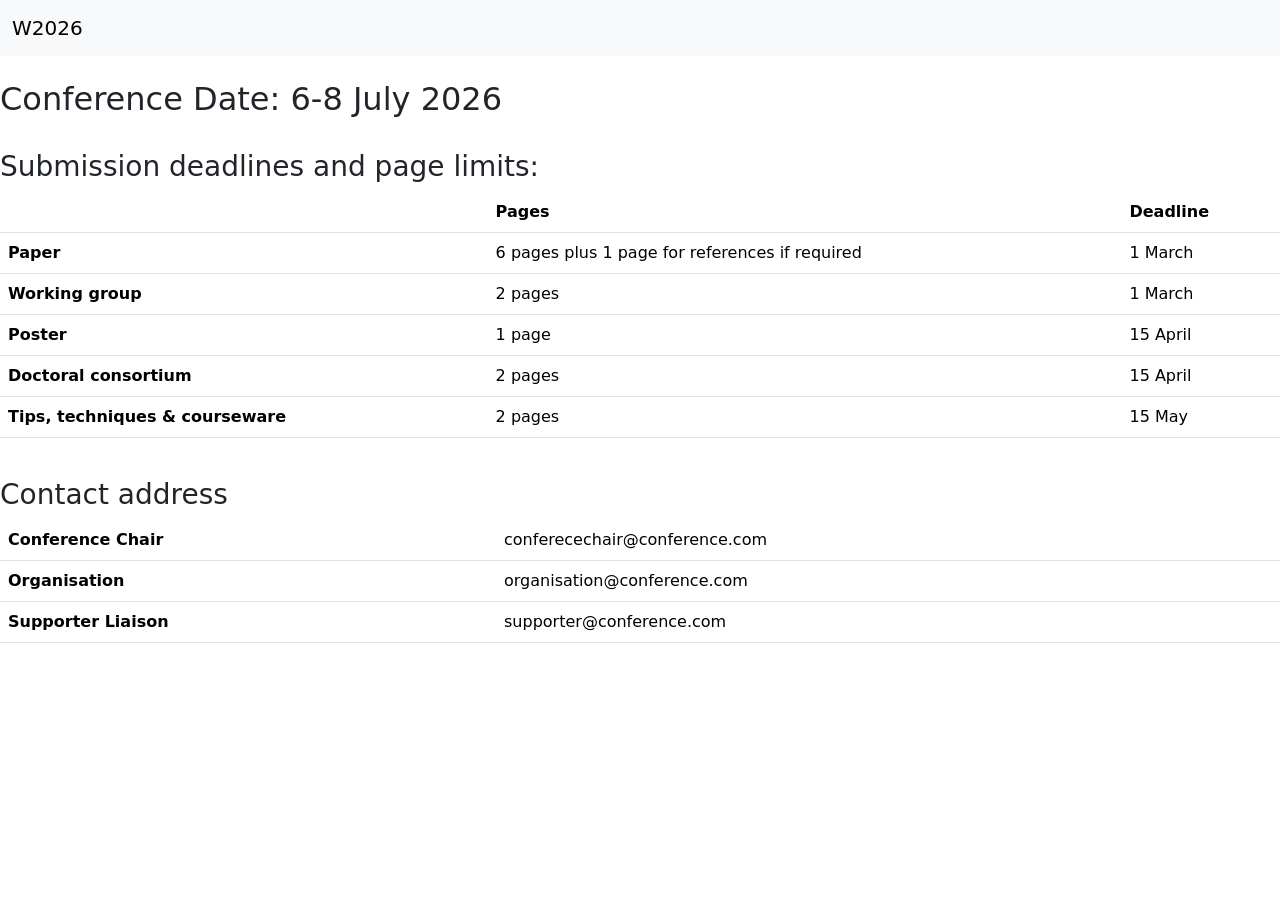
==== details.html @ ce0d3d60 "tutorial 1 completed" ====
<!DOCTYPE html>
<html lang="en">
<head>
    <meta charset="UTF-8">
    <meta name="viewport" content="width=device-width, initial-scale=1.0">
    <title>Document</title>
    <link href="https://cdn.jsdelivr.net/npm/bootstrap@5.3.8/dist/css/bootstrap.min.css" rel="stylesheet" integrity="sha384-sRIl4kxILFvY47J16cr9ZwB07vP4J8+LH7qKQnuqkuIAvNWLzeN8tE5YBujZqJLB" crossorigin="anonymous">
</head>
<body>
    <nav class="navbar bg-body-tertiary">
        <div class="container-fluid">
            <a class="navbar-brand" href="index.html">W2026</a>
        </div>
    </nav>

    <br><h2>Conference Date: 6-8 July 2026</h2><br>
    <h3>Submission deadlines and page limits:</h3>

    <!-- BootStrap Table -->
    <table class="table">
  <thead>
    <tr>
      <th scope="col"></th>
      <th scope="col">Pages</th>
      <th scope="col">Deadline</th>
    </tr>
  </thead>
  <tbody>
    <tr>
      <th scope="row">Paper</th>
      <td>6 pages plus 1 page for references if required</td>
      <td>1 March</td>
    </tr>
    <tr>
      <th scope="row">Working group</th>
      <td>2 pages</td>
      <td>1 March</td>
    </tr>
    <tr>
      <th scope="row">Poster</th>
      <td>1 page</td>
      <td>15 April</td>
    </tr>
    <tr>
      <th scope="row">Doctoral consortium</th>
      <td>2 pages</td>
      <td>15 April</td>
    </tr>
    <tr>
        <th scope="row">Tips, techniques & courseware</th>
        <td>2 pages</td>
        <td>15 May</td>
    </tr>

  </tbody>
</table><br>

<h3>Contact address</h3>
<table class="table">
  <tbody>
    <tr>
      <th scope="row">Conference Chair </th>
      <td>conferecechair@conference.com</td>
    </tr>
    <tr>
      <th scope="row">Organisation </th>
      <td>organisation@conference.com</td>

    </tr>
    <tr>
      <th scope="row">Supporter Liaison </th>
      <td>supporter@conference.com</td>
    </tr>
  </tbody>
</table>
</body>
</html>
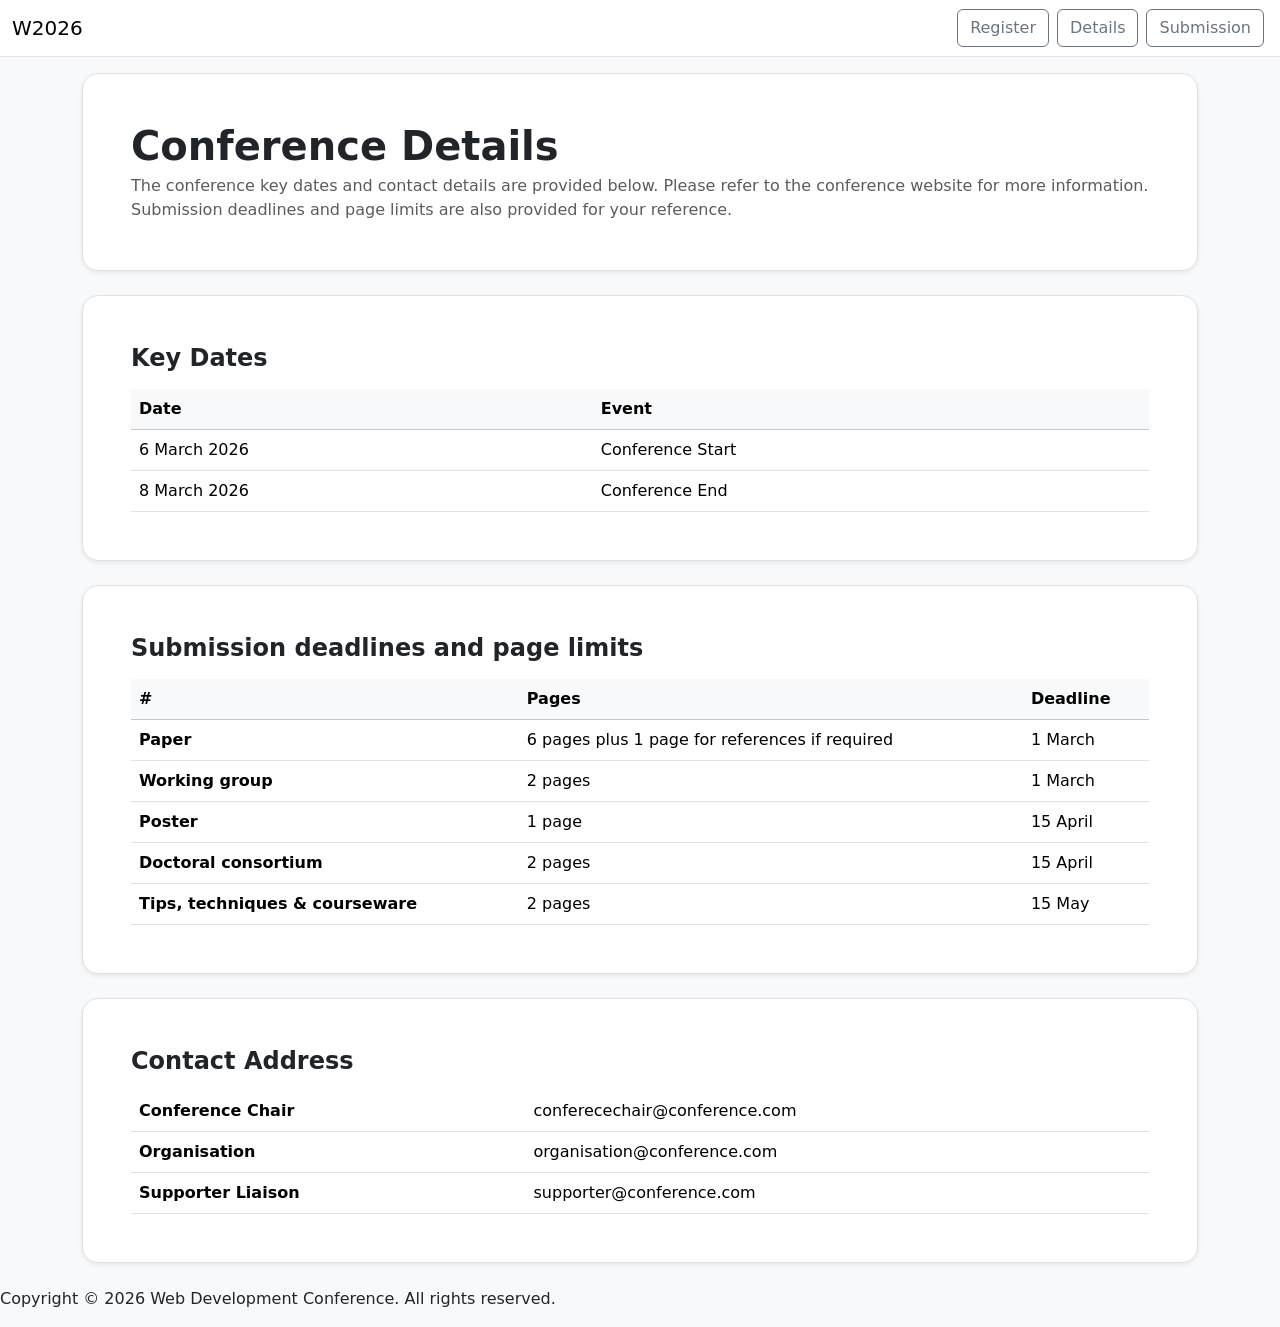
==== commit 7d787d57: "style unified" ====
--- a/details.html
+++ b/details.html
@@ -1,77 +1,150 @@
 <!DOCTYPE html>
 <html lang="en">
-<head>
-    <meta charset="UTF-8">
-    <meta name="viewport" content="width=device-width, initial-scale=1.0">
+  <head>
+    <meta charset="UTF-8" />
+    <meta name="viewport" content="width=device-width, initial-scale=1.0" />
     <title>Document</title>
-    <link href="https://cdn.jsdelivr.net/npm/bootstrap@5.3.8/dist/css/bootstrap.min.css" rel="stylesheet" integrity="sha384-sRIl4kxILFvY47J16cr9ZwB07vP4J8+LH7qKQnuqkuIAvNWLzeN8tE5YBujZqJLB" crossorigin="anonymous">
-</head>
-<body>
-    <nav class="navbar bg-body-tertiary">
-        <div class="container-fluid">
-            <a class="navbar-brand" href="index.html">W2026</a>
-        </div>
+    <link
+      href="https://cdn.jsdelivr.net/npm/bootstrap@5.3.8/dist/css/bootstrap.min.css"
+      rel="stylesheet"
+      integrity="sha384-sRIl4kxILFvY47J16cr9ZwB07vP4J8+LH7qKQnuqkuIAvNWLzeN8tE5YBujZqJLB"
+      crossorigin="anonymous"
+    />
+  </head>
+  <body class="bg-light">
+    <nav class="navbar border-bottom bg-white">
+      <div class="container-fluid">
+        <a class="navbar-brand" href="index.html">W2026</a>
+
+        <ul class="navbar-nav flex-row">
+          <li class="nav-item mx-1">
+            <a class="btn btn-outline-secondary" href="register.html" role="button">Register</a>
+          </li>
+          <li class="nav-item mx-1">
+            <a class="btn btn-outline-secondary" href="details.html" role="button">Details</a>
+          </li>
+          <li class="nav-item mx-1">
+            <a class="btn btn-outline-secondary" href="manage_submission.html" role="button">
+              Submission
+            </a>
+          </li>
+        </ul>
+      </div>
     </nav>
 
-    <br><h2>Conference Date: 6-8 July 2026</h2><br>
-    <h3>Submission deadlines and page limits:</h3>
+    <main class="container my-3">
+      <!-- Page header -->
+      <div class="p-4 p-md-5 bg-white border rounded-4 shadow-sm mb-4">
+        <h1 class="fw-bold text-forest mb-1">Conference Details</h1>
+        <p class="text-muted mb-0">
+          The conference key dates and contact details are provided below. Please refer to the
+          conference website for more information. Submission deadlines and page limits are also
+          provided for your reference.
+        </p>
+      </div>
 
-    <!-- BootStrap Table -->
-    <table class="table">
-  <thead>
-    <tr>
-      <th scope="col"></th>
-      <th scope="col">Pages</th>
-      <th scope="col">Deadline</th>
-    </tr>
-  </thead>
-  <tbody>
-    <tr>
-      <th scope="row">Paper</th>
-      <td>6 pages plus 1 page for references if required</td>
-      <td>1 March</td>
-    </tr>
-    <tr>
-      <th scope="row">Working group</th>
-      <td>2 pages</td>
-      <td>1 March</td>
-    </tr>
-    <tr>
-      <th scope="row">Poster</th>
-      <td>1 page</td>
-      <td>15 April</td>
-    </tr>
-    <tr>
-      <th scope="row">Doctoral consortium</th>
-      <td>2 pages</td>
-      <td>15 April</td>
-    </tr>
-    <tr>
-        <th scope="row">Tips, techniques & courseware</th>
-        <td>2 pages</td>
-        <td>15 May</td>
-    </tr>
+      <div class="p-4 p-md-5 bg-white border rounded-4 shadow-sm mb-4">
+        <div class="d-flex align-items-center justify-content-between flex-wrap gap-2 mb-3">
+          <h2 class="h4 fw-bold text-forest mb-0">Key Dates</h2>
+        </div>
 
-  </tbody>
-</table><br>
+        <div class="table-responsive">
+          <table class="table table-hover align-middle mb-0" id="keyDatesTable">
+            <thead class="table-light">
+              <tr>
+                <th scope="col">Date</th>
+                <th scope="col">Event</th>
+              </tr>
+            </thead>
+            <tbody id="keyDatesTableBody">
+              <tr>
+                <td>6 March 2026</td>
+                <td>Conference Start</td>
+              </tr>
+              <tr>
+                <td>8 March 2026</td>
+                <td>Conference End</td>
+              </tr>
+            </tbody>
+          </table>
+        </div>
+      </div>
 
-<h3>Contact address</h3>
-<table class="table">
-  <tbody>
-    <tr>
-      <th scope="row">Conference Chair </th>
-      <td>conferecechair@conference.com</td>
-    </tr>
-    <tr>
-      <th scope="row">Organisation </th>
-      <td>organisation@conference.com</td>
+      <div class="p-4 p-md-5 bg-white border rounded-4 shadow-sm mb-4">
+        <div class="d-flex align-items-center justify-content-between flex-wrap gap-2 mb-3">
+          <h2 class="h4 fw-bold text-forest mb-0">Submission deadlines and page limits</h2>
+        </div>
 
-    </tr>
-    <tr>
-      <th scope="row">Supporter Liaison </th>
-      <td>supporter@conference.com</td>
-    </tr>
-  </tbody>
-</table>
-</body>
-</html>
+        <div class="table-responsive">
+          <table class="table table-hover align-middle mb-0" id="submissionLimitsTable">
+            <thead class="table-light">
+              <tr>
+                <th scope="col">#</th>
+                <th scope="col">Pages</th>
+                <th scope="col">Deadline</th>
+              </tr>
+            </thead>
+            <tbody>
+              <tr>
+                <th scope="row">Paper</th>
+                <td>6 pages plus 1 page for references if required</td>
+                <td>1 March</td>
+              </tr>
+              <tr>
+                <th scope="row">Working group</th>
+                <td>2 pages</td>
+                <td>1 March</td>
+              </tr>
+              <tr>
+                <th scope="row">Poster</th>
+                <td>1 page</td>
+                <td>15 April</td>
+              </tr>
+              <tr>
+                <th scope="row">Doctoral consortium</th>
+                <td>2 pages</td>
+                <td>15 April</td>
+              </tr>
+              <tr>
+                <th scope="row">Tips, techniques &amp; courseware</th>
+                <td>2 pages</td>
+                <td>15 May</td>
+              </tr>
+            </tbody>
+          </table>
+        </div>
+      </div>
+
+      <!-- contact address -->
+      <div class="p-4 p-md-5 bg-white border rounded-4 shadow-sm mb-4">
+        <div class="d-flex align-items-center justify-content-between flex-wrap gap-2 mb-3">
+          <h2 class="h4 fw-bold text-forest mb-0">Contact Address</h2>
+        </div>
+
+        <div class="table-responsive">
+          <table class="table table-hover align-middle mb-0" id="contactAddressTable">
+            <tbody>
+              <tr>
+                <th scope="row">Conference Chair</th>
+                <td>conferecechair@conference.com</td>
+              </tr>
+              <tr>
+                <th scope="row">Organisation</th>
+                <td>organisation@conference.com</td>
+              </tr>
+              <tr>
+                <th scope="row">Supporter Liaison</th>
+                <td>supporter@conference.com</td>
+              </tr>
+        </tbody>
+          </table>
+        </div>
+      </div>
+
+    </main>
+
+    <section id="footer">
+      <p>Copyright &copy; 2026 Web Development Conference. All rights reserved.</p>
+    </section>
+  </body>
+</html>
